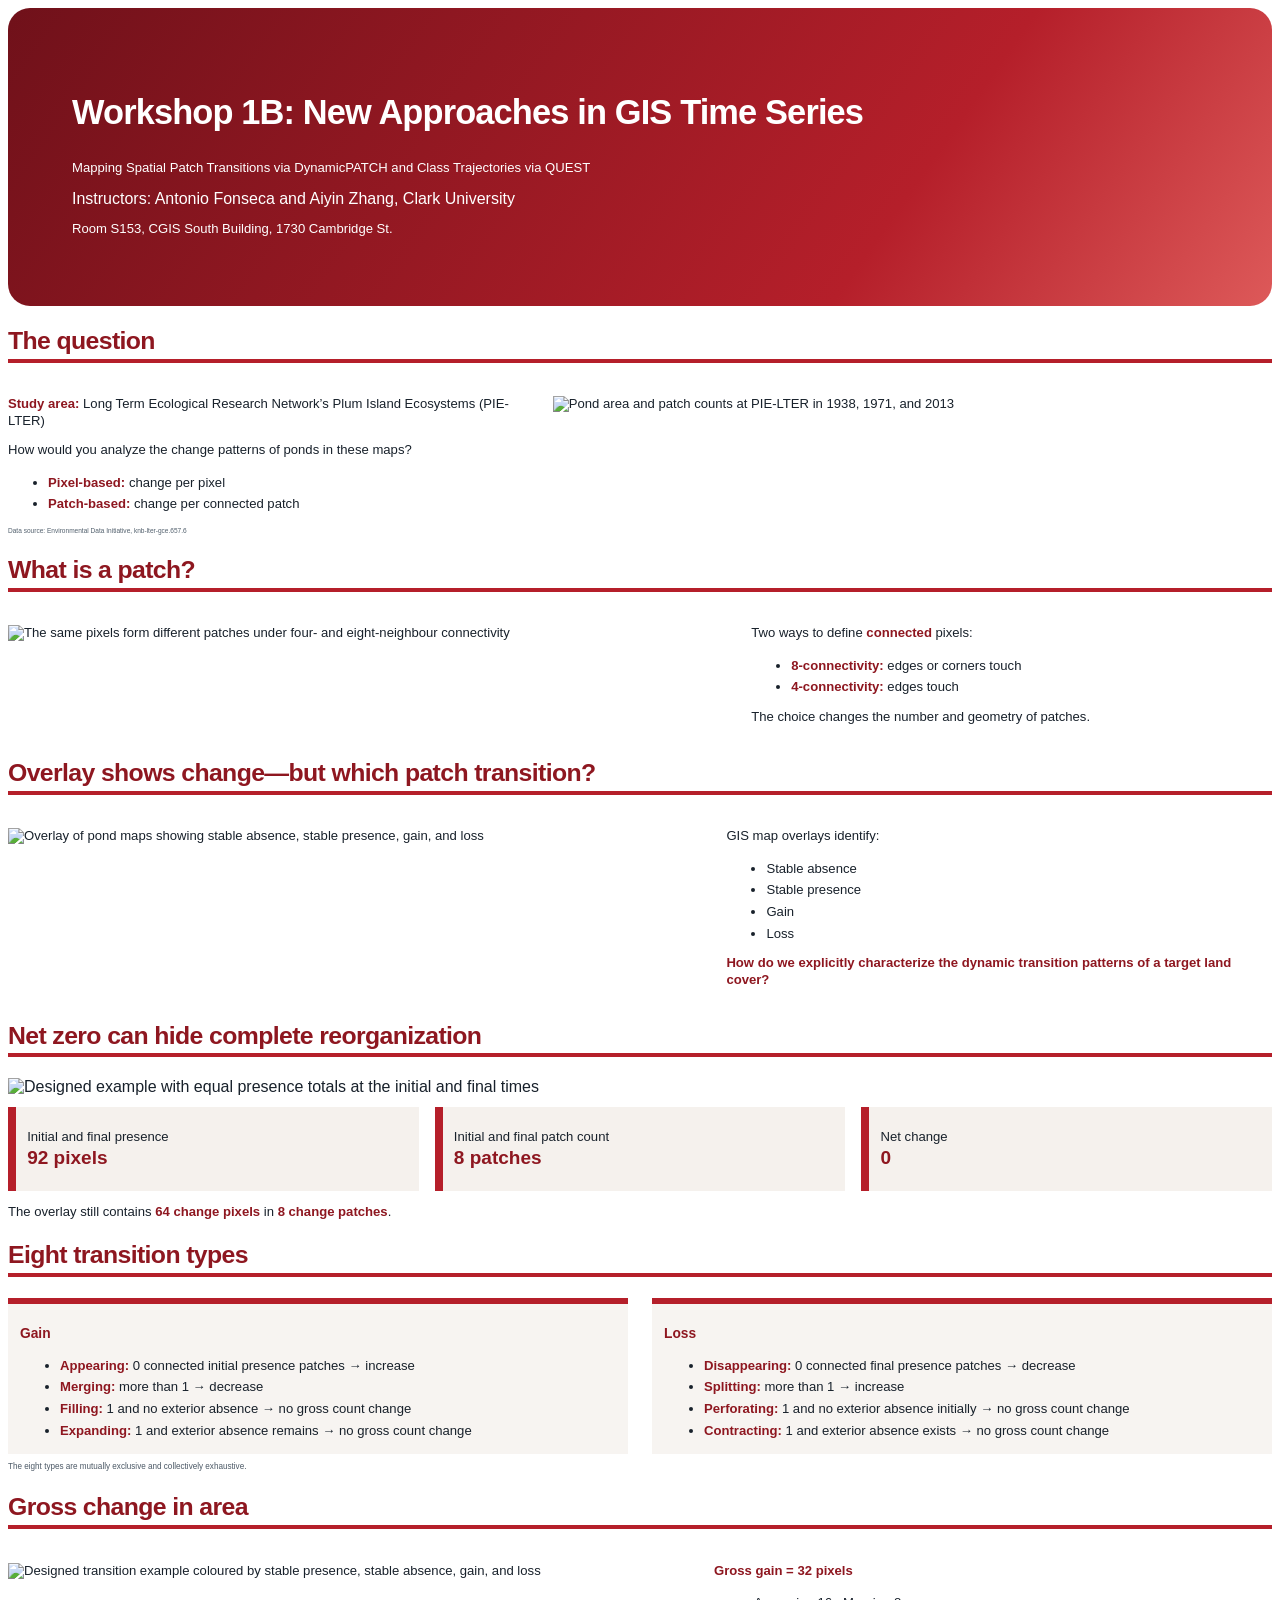
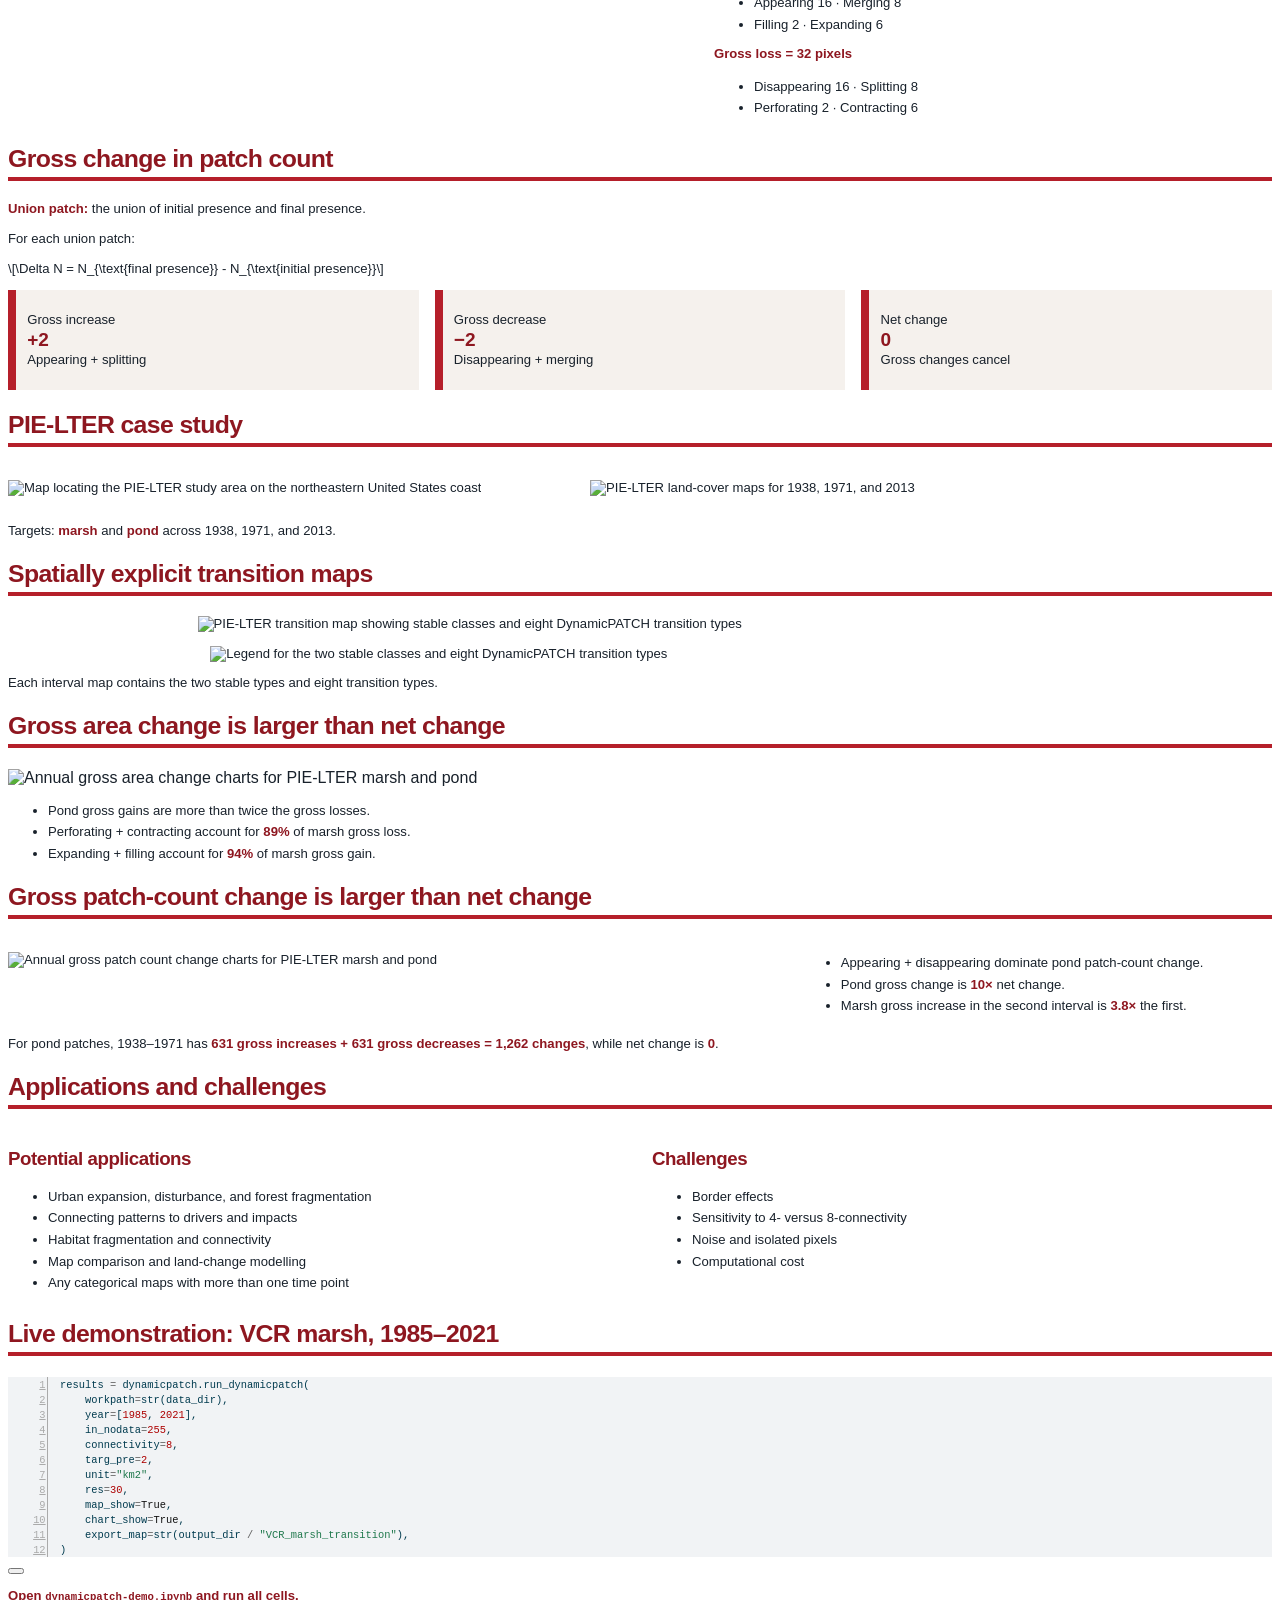
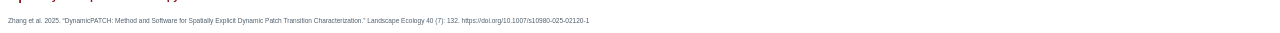
==== dynamicpatch-slides.html @ 4bfd0b21 "Built site for gh-pages" ====
<!DOCTYPE html>
<html lang="en"><head>
<script src="site_libs/clipboard/clipboard.min.js"></script>
<script src="site_libs/quarto-html/tabby.min.js"></script>
<script src="site_libs/quarto-html/popper.min.js"></script>
<script src="site_libs/quarto-html/tippy.umd.min.js"></script>
<link href="site_libs/quarto-html/tippy.css" rel="stylesheet">
<link href="site_libs/quarto-html/light-border.css" rel="stylesheet">
<link href="site_libs/quarto-html/quarto-syntax-highlighting-64a204ab8560d761af7679ceaba22944.css" rel="stylesheet" id="quarto-text-highlighting-styles"><meta charset="utf-8">
  <meta name="generator" content="quarto-1.10.18">

  <meta name="author" content="Instructors: Antonio Fonseca and Aiyin Zhang, Clark University">
  <title>New Approaches in GIS Time Series – Workshop 1B: New Approaches in GIS Time Series</title>
  <meta name="apple-mobile-web-app-capable" content="yes">
  <meta name="apple-mobile-web-app-status-bar-style" content="black-translucent">
  <meta name="viewport" content="width=device-width, initial-scale=1.0, maximum-scale=1.0, user-scalable=no, minimal-ui">
  <link rel="stylesheet" href="site_libs/revealjs/dist/reset.css">
  <link rel="stylesheet" href="site_libs/revealjs/dist/reveal.css">
  <style>
    /* Default styles provided by pandoc.
    ** See https://pandoc.org/MANUAL.html#variables-for-html for config info.
    */
    span.smallcaps{font-variant: small-caps;}
    div.columns{display: flex; gap: 1.5em;}
    div.column{flex: auto;}
    @media screen {
    div.columns{gap: min(4vw, 1.5em);}
    div.column{overflow-x: auto;}
    }
    div.hanging-indent{margin-left: 1.5em; text-indent: -1.5em;}
    ul.task-list{list-style: none;}
    ul.task-list li input[type="checkbox"] {
      width: 0.8em;
      margin: 0 0.8em 0.2em -1em; /* quarto-specific, see https://github.com/quarto-dev/quarto-cli/issues/4556 */ 
      vertical-align: middle;
    }
    /* CSS for syntax highlighting */
    html { -webkit-text-size-adjust: 100%; }
    pre > code.sourceCode { white-space: pre; position: relative; }
    pre > code.sourceCode > span { display: inline-block; line-height: 1.25; }
    pre > code.sourceCode > span:empty { height: 1.2em; }
    .sourceCode { overflow: visible; }
    code.sourceCode > span { color: inherit; text-decoration: inherit; }
    div.sourceCode { margin: 1em 0; }
    pre.sourceCode { margin: 0; }
    @media screen {
    div.sourceCode { overflow: auto; }
    }
    @media print {
    pre > code.sourceCode { white-space: pre-wrap; }
    pre > code.sourceCode > span { text-indent: -5em; padding-left: 5em; }
    }
    pre.numberSource code
      { counter-reset: source-line 0; }
    pre.numberSource code > span
      { position: relative; left: -4em; counter-increment: source-line; }
    pre.numberSource code > span > a:first-child::before
      { content: counter(source-line);
        position: relative; left: -1em; text-align: right; vertical-align: baseline;
        border: none; display: inline-block;
        -webkit-touch-callout: none; -webkit-user-select: none;
        -khtml-user-select: none; -moz-user-select: none;
        -ms-user-select: none; user-select: none;
        padding: 0 4px; width: 4em;
        color: #aaaaaa;
      }
    pre.numberSource { margin-left: 3em; border-left: 1px solid #aaaaaa;  padding-left: 4px; }
    div.sourceCode
      { color: #003b4f; background-color: #f1f3f5; }
    @media screen {
    pre > code.sourceCode > span > a:first-child::before { text-decoration: underline; }
    }
    code span { color: #003b4f; } /* Normal */
    code span.al { color: #ad0000; } /* Alert */
    code span.an { color: #5e5e5e; } /* Annotation */
    code span.at { color: #657422; } /* Attribute */
    code span.bn { color: #ad0000; } /* BaseN */
    code span.bu { } /* BuiltIn */
    code span.cf { color: #003b4f; font-weight: bold; } /* ControlFlow */
    code span.ch { color: #20794d; } /* Char */
    code span.cn { color: #8f5902; } /* Constant */
    code span.co { color: #5e5e5e; } /* Comment */
    code span.cv { color: #5e5e5e; font-style: italic; } /* CommentVar */
    code span.do { color: #5e5e5e; font-style: italic; } /* Documentation */
    code span.dt { color: #ad0000; } /* DataType */
    code span.dv { color: #ad0000; } /* DecVal */
    code span.er { color: #ad0000; } /* Error */
    code span.ex { } /* Extension */
    code span.fl { color: #ad0000; } /* Float */
    code span.fu { color: #4758ab; } /* Function */
    code span.im { color: #00769e; } /* Import */
    code span.in { color: #5e5e5e; } /* Information */
    code span.kw { color: #003b4f; font-weight: bold; } /* Keyword */
    code span.op { color: #5e5e5e; } /* Operator */
    code span.ot { color: #003b4f; } /* Other */
    code span.pp { color: #ad0000; } /* Preprocessor */
    code span.sc { color: #5e5e5e; } /* SpecialChar */
    code span.ss { color: #20794d; } /* SpecialString */
    code span.st { color: #20794d; } /* String */
    code span.va { color: #111111; } /* Variable */
    code span.vs { color: #20794d; } /* VerbatimString */
    code span.wa { color: #5e5e5e; font-style: italic; } /* Warning */
  </style>
  <link rel="stylesheet" href="site_libs/revealjs/dist/theme/quarto-0427d8d92a431aa6a6430e53ec02a470.css">
  <link rel="stylesheet" href="slides.css">
  <link href="site_libs/revealjs/plugin/quarto-line-highlight/line-highlight.css" rel="stylesheet">
  <link href="site_libs/revealjs/plugin/reveal-menu/menu.css" rel="stylesheet">
  <link href="site_libs/revealjs/plugin/reveal-menu/quarto-menu.css" rel="stylesheet">
  <link href="site_libs/revealjs/plugin/quarto-support/footer.css" rel="stylesheet">
  <style type="text/css">
    .reveal div.sourceCode {
      margin: 0;
      overflow: auto;
    }
    .reveal div.hanging-indent {
      margin-left: 1em;
      text-indent: -1em;
    }
    .reveal .slide:not(.center) {
      height: 100%;
    }
    .reveal .slide.scrollable {
      overflow-y: auto;
    }
    .reveal .footnotes {
      height: 100%;
      overflow-y: auto;
    }
    .reveal .slide .absolute {
      position: absolute;
      display: block;
    }
    .reveal .footnotes ol {
      counter-reset: ol;
      list-style-type: none; 
      margin-left: 0;
    }
    .reveal .footnotes ol li:before {
      counter-increment: ol;
      content: counter(ol) ". "; 
    }
    .reveal .footnotes ol li > p:first-child {
      display: inline-block;
    }
    .reveal .slide ul,
    .reveal .slide ol {
      margin-bottom: 0.5em;
    }
    .reveal .slide ul li,
    .reveal .slide ol li {
      margin-top: 0.4em;
      margin-bottom: 0.2em;
    }
    .reveal .slide ul[role="tablist"] li {
      margin-bottom: 0;
    }
    .reveal .slide ul li > *:first-child,
    .reveal .slide ol li > *:first-child {
      margin-block-start: 0;
    }
    .reveal .slide ul li > *:last-child,
    .reveal .slide ol li > *:last-child {
      margin-block-end: 0;
    }
    .reveal .slide .columns:nth-child(3) {
      margin-block-start: 0.8em;
    }
    .reveal blockquote {
      box-shadow: none;
    }
    .reveal .tippy-content>* {
      margin-top: 0.2em;
      margin-bottom: 0.7em;
    }
    .reveal .tippy-content>*:last-child {
      margin-bottom: 0.2em;
    }
    .reveal .slide > img.stretch.quarto-figure-center,
    .reveal .slide > img.r-stretch.quarto-figure-center {
      display: block;
      margin-left: auto;
      margin-right: auto; 
    }
    .reveal .slide > img.stretch.quarto-figure-left,
    .reveal .slide > img.r-stretch.quarto-figure-left  {
      display: block;
      margin-left: 0;
      margin-right: auto; 
    }
    .reveal .slide > img.stretch.quarto-figure-right,
    .reveal .slide > img.r-stretch.quarto-figure-right  {
      display: block;
      margin-left: auto;
      margin-right: 0; 
    }
  </style>
</head>
<body class="quarto-light">
  <div class="reveal">
    <div class="slides">

<section id="title-slide" class="quarto-title-block center">
  <h1 class="title">Workshop 1B: New Approaches in GIS Time Series</h1>
  <p class="subtitle">Mapping Spatial Patch Transitions via DynamicPATCH and Class Trajectories via QUEST</p>

<div class="quarto-title-authors">
<div class="quarto-title-author">
<div class="quarto-title-author-name">
Instructors: Antonio Fonseca and Aiyin Zhang, Clark University
</div>
        <p class="quarto-title-affiliation">
            Room S153, CGIS South Building, 1730 Cambridge St.
          </p>
    </div>
</div>

</section>
<section id="the-question" class="slide level2">
<h2>The question</h2>
<div class="columns">
<div class="column" style="width:42%;">
<p><strong>Study area:</strong> Long Term Ecological Research Network’s Plum Island Ecosystems (PIE-LTER)</p>
<p>How would you analyze the change patterns of ponds in these maps?</p>
<ul>
<li><strong>Pixel-based:</strong> change per pixel</li>
<li><strong>Patch-based:</strong> change per connected patch</li>
</ul>
</div><div class="column" style="width:58%;">
<p><img data-src="assets/slides/image7.png" alt="Pond area and patch counts at PIE-LTER in 1938, 1971, and 2013"></p>
</div></div>
<div class="citation">
<p>Data source: Environmental Data Initiative, knb-lter-gce.657.6</p>
</div>
</section>
<section id="what-is-a-patch" class="slide level2">
<h2>What is a patch?</h2>
<div class="columns">
<div class="column" style="width:58%;">
<p><img data-src="assets/slides/image9.png" alt="The same pixels form different patches under four- and eight-neighbour connectivity"></p>
</div><div class="column" style="width:42%;">
<p>Two ways to define <strong>connected</strong> pixels:</p>
<ul>
<li><strong>8-connectivity:</strong> edges or corners touch</li>
<li><strong>4-connectivity:</strong> edges touch</li>
</ul>
<p>The choice changes the number and geometry of patches.</p>
</div></div>
</section>
<section id="overlay-shows-changebut-which-patch-transition" class="slide level2">
<h2>Overlay shows change—but which patch transition?</h2>
<div class="columns">
<div class="column" style="width:56%;">
<p><img data-src="assets/slides/image10.png" alt="Overlay of pond maps showing stable absence, stable presence, gain, and loss"></p>
</div><div class="column" style="width:44%;">
<p>GIS map overlays identify:</p>
<ul>
<li>Stable absence</li>
<li>Stable presence</li>
<li>Gain</li>
<li>Loss</li>
</ul>
<p><strong>How do we explicitly characterize the dynamic transition patterns of a target land cover?</strong></p>
</div></div>
</section>
<section id="net-zero-can-hide-complete-reorganization" class="slide level2">
<h2>Net zero can hide complete reorganization</h2>

<img data-src="assets/slides/image11.png" alt="Designed example with equal presence totals at the initial and final times" class="r-stretch"><div class="metric-row">
<div class="metric">
<p>Initial and final presence <span class="value">92 pixels</span></p>
</div>
<div class="metric">
<p>Initial and final patch count <span class="value">8 patches</span></p>
</div>
<div class="metric">
<p>Net change <span class="value">0</span></p>
</div>
</div>
<p>The overlay still contains <strong>64 change pixels</strong> in <strong>8 change patches</strong>.</p>
</section>
<section id="eight-transition-types" class="slide level2">
<h2>Eight transition types</h2>
<div class="columns">
<div class="column transition-type-column" style="width:50%;">
<div class="transition-label">
<p>Gain</p>
</div>
<ul>
<li><strong>Appearing:</strong> 0 connected initial presence patches → increase</li>
<li><strong>Merging:</strong> more than 1 → decrease</li>
<li><strong>Filling:</strong> 1 and no exterior absence → no gross count change</li>
<li><strong>Expanding:</strong> 1 and exterior absence remains → no gross count change</li>
</ul>
</div><div class="column transition-type-column" style="width:50%;">
<div class="transition-label">
<p>Loss</p>
</div>
<ul>
<li><strong>Disappearing:</strong> 0 connected final presence patches → decrease</li>
<li><strong>Splitting:</strong> more than 1 → increase</li>
<li><strong>Perforating:</strong> 1 and no exterior absence initially → no gross count change</li>
<li><strong>Contracting:</strong> 1 and exterior absence exists → no gross count change</li>
</ul>
</div></div>
<div class="small-note">
<p>The eight types are mutually exclusive and collectively exhaustive.</p>
</div>
</section>
<section id="gross-change-in-area" class="slide level2">
<h2>Gross change in area</h2>
<div class="columns">
<div class="column" style="width:55%;">
<p><img data-src="assets/slides/image12.png" alt="Designed transition example coloured by stable presence, stable absence, gain, and loss"></p>
</div><div class="column" style="width:45%;">
<p><strong>Gross gain = 32 pixels</strong></p>
<ul>
<li>Appearing 16 · Merging 8</li>
<li>Filling 2 · Expanding 6</li>
</ul>
<p><strong>Gross loss = 32 pixels</strong></p>
<ul>
<li>Disappearing 16 · Splitting 8</li>
<li>Perforating 2 · Contracting 6</li>
</ul>
</div></div>
</section>
<section id="gross-change-in-patch-count" class="slide level2">
<h2>Gross change in patch count</h2>
<p><strong>Union patch:</strong> the union of initial presence and final presence.</p>
<p>For each union patch:</p>
<p><span class="math display">\[\Delta N = N_{\text{final presence}} - N_{\text{initial presence}}\]</span></p>
<div class="metric-row">
<div class="metric">
<p>Gross increase <span class="value">+2</span> Appearing + splitting</p>
</div>
<div class="metric">
<p>Gross decrease <span class="value">−2</span> Disappearing + merging</p>
</div>
<div class="metric">
<p>Net change <span class="value">0</span> Gross changes cancel</p>
</div>
</div>
</section>
<section id="pie-lter-case-study" class="slide level2">
<h2>PIE-LTER case study</h2>
<div class="columns">
<div class="column" style="width:45%;">
<p><img data-src="assets/slides/image15.png" alt="Map locating the PIE-LTER study area on the northeastern United States coast"></p>
</div><div class="column" style="width:55%;">
<p><img data-src="assets/slides/image16.png" alt="PIE-LTER land-cover maps for 1938, 1971, and 2013"></p>
</div></div>
<p>Targets: <strong>marsh</strong> and <strong>pond</strong> across 1938, 1971, and 2013.</p>
</section>
<section id="spatially-explicit-transition-maps" class="slide level2">
<h2>Spatially explicit transition maps</h2>
<p><img data-src="assets/slides/image17.png" style="display:block;margin:0 auto;;width:70.0%" alt="PIE-LTER transition map showing stable classes and eight DynamicPATCH transition types"></p>
<p><img data-src="assets/slides/image18.png" style="display:block;margin:0 auto;;width:68.0%" alt="Legend for the two stable classes and eight DynamicPATCH transition types"></p>
<p>Each interval map contains the two stable types and eight transition types.</p>
</section>
<section id="gross-area-change-is-larger-than-net-change" class="slide level2">
<h2>Gross area change is larger than net change</h2>

<img data-src="assets/slides/image22.png" alt="Annual gross area change charts for PIE-LTER marsh and pond" class="r-stretch"><ul>
<li>Pond gross gains are more than twice the gross losses.</li>
<li>Perforating + contracting account for <strong>89%</strong> of marsh gross loss.</li>
<li>Expanding + filling account for <strong>94%</strong> of marsh gross gain.</li>
</ul>
</section>
<section id="gross-patch-count-change-is-larger-than-net-change" class="slide level2">
<h2>Gross patch-count change is larger than net change</h2>
<div class="columns">
<div class="column" style="width:62%;">
<p><img data-src="assets/slides/image23.png" alt="Annual gross patch count change charts for PIE-LTER marsh and pond"></p>
</div><div class="column" style="width:38%;">
<ul>
<li>Appearing + disappearing dominate pond patch-count change.</li>
<li>Pond gross change is <strong>10×</strong> net change.</li>
<li>Marsh gross increase in the second interval is <strong>3.8×</strong> the first.</li>
</ul>
</div></div>
<p>For pond patches, 1938–1971 has <strong>631 gross increases + 631 gross decreases = 1,262 changes</strong>, while net change is <strong>0</strong>.</p>
</section>
<section id="applications-and-challenges" class="slide level2">
<h2>Applications and challenges</h2>
<div class="columns">
<div class="column" style="width:50%;">
<h3 id="potential-applications">Potential applications</h3>
<ul>
<li>Urban expansion, disturbance, and forest fragmentation</li>
<li>Connecting patterns to drivers and impacts</li>
<li>Habitat fragmentation and connectivity</li>
<li>Map comparison and land-change modelling</li>
<li>Any categorical maps with more than one time point</li>
</ul>
</div><div class="column" style="width:50%;">
<h3 id="challenges">Challenges</h3>
<ul>
<li>Border effects</li>
<li>Sensitivity to 4- versus 8-connectivity</li>
<li>Noise and isolated pixels</li>
<li>Computational cost</li>
</ul>
</div></div>
</section>
<section id="live-demonstration-vcr-marsh-19852021" class="slide level2">
<h2>Live demonstration: VCR marsh, 1985–2021</h2>
<div class="code-copy-outer-scaffold"><div class="sourceCode" id="cb1"><pre class="sourceCode numberSource python number-lines code-with-copy"><code class="sourceCode python"><span id="cb1-1"><a aria-label="1"></a>results <span class="op">=</span> dynamicpatch.run_dynamicpatch(</span>
<span id="cb1-2"><a aria-label="2"></a>    workpath<span class="op">=</span><span class="bu">str</span>(data_dir),</span>
<span id="cb1-3"><a aria-label="3"></a>    year<span class="op">=</span>[<span class="dv">1985</span>, <span class="dv">2021</span>],</span>
<span id="cb1-4"><a aria-label="4"></a>    in_nodata<span class="op">=</span><span class="dv">255</span>,</span>
<span id="cb1-5"><a aria-label="5"></a>    connectivity<span class="op">=</span><span class="dv">8</span>,</span>
<span id="cb1-6"><a aria-label="6"></a>    targ_pre<span class="op">=</span><span class="dv">2</span>,</span>
<span id="cb1-7"><a aria-label="7"></a>    unit<span class="op">=</span><span class="st">"km2"</span>,</span>
<span id="cb1-8"><a aria-label="8"></a>    res<span class="op">=</span><span class="dv">30</span>,</span>
<span id="cb1-9"><a aria-label="9"></a>    map_show<span class="op">=</span><span class="va">True</span>,</span>
<span id="cb1-10"><a aria-label="10"></a>    chart_show<span class="op">=</span><span class="va">True</span>,</span>
<span id="cb1-11"><a aria-label="11"></a>    export_map<span class="op">=</span><span class="bu">str</span>(output_dir <span class="op">/</span> <span class="st">"VCR_marsh_transition"</span>),</span>
<span id="cb1-12"><a aria-label="12"></a>)</span></code></pre></div><button title="Copy to Clipboard" class="code-copy-button"><i class="bi"></i></button></div>
<p><strong>Open <code>dynamicpatch-demo.ipynb</code> and run all cells.</strong></p>
<div class="citation">
<p>Zhang et al.&nbsp;2025. “DynamicPATCH: Method and Software for Spatially Explicit Dynamic Patch Transition Characterization.” Landscape Ecology 40 (7): 132. https://doi.org/10.1007/s10980-025-02120-1</p>
</div>


</section>
    </div>
  <div class="quarto-auto-generated-content" style="display: none;">
<div class="footer footer-default">
<p>Workshop 1B · New Approaches in GIS Time Series</p>
</div>
</div></div>

  <script>window.backupDefine = window.define; window.define = undefined;</script>
  <script src="site_libs/revealjs/dist/reveal.js"></script>
  <!-- reveal.js plugins -->
  <script src="site_libs/revealjs/plugin/quarto-line-highlight/line-highlight.js"></script>
  <script src="site_libs/revealjs/plugin/pdf-export/pdfexport.js"></script>
  <script src="site_libs/revealjs/plugin/reveal-menu/menu.js"></script>
  <script src="site_libs/revealjs/plugin/reveal-menu/quarto-menu.js"></script>
  <script src="site_libs/revealjs/plugin/quarto-support/support.js"></script>
  

  <script src="site_libs/revealjs/plugin/notes/notes.js"></script>
  <script src="site_libs/revealjs/plugin/search/search.js"></script>
  <script src="site_libs/revealjs/plugin/zoom/zoom.js"></script>
  <script src="site_libs/revealjs/plugin/math/math.js"></script>
  <script>window.define = window.backupDefine; window.backupDefine = undefined;</script>

  <script>

      // Full list of configuration options available at:
      // https://revealjs.com/config/
      Reveal.initialize({
'controlsAuto': false,
'previewLinksAuto': false,
'pdfSeparateFragments': false,
'autoAnimateEasing': "ease",
'autoAnimateDuration': 1,
'autoAnimateUnmatched': true,
'jumpToSlide': true,
'menu': {"side":"left","useTextContentForMissingTitles":true,"markers":false,"loadIcons":false,"custom":[{"title":"Tools","icon":"<i class=\"fas fa-gear\"></i>","content":"<ul class=\"slide-menu-items\">\n<li class=\"slide-tool-item active\" data-item=\"0\"><a href=\"#\" onclick=\"RevealMenuToolHandlers.fullscreen(event)\"><kbd>f</kbd> Fullscreen</a></li>\n<li class=\"slide-tool-item\" data-item=\"1\"><a href=\"#\" onclick=\"RevealMenuToolHandlers.speakerMode(event)\"><kbd>s</kbd> Speaker View</a></li>\n<li class=\"slide-tool-item\" data-item=\"2\"><a href=\"#\" onclick=\"RevealMenuToolHandlers.overview(event)\"><kbd>o</kbd> Slide Overview</a></li>\n<li class=\"slide-tool-item\" data-item=\"3\"><a href=\"#\" onclick=\"RevealMenuToolHandlers.togglePdfExport(event)\"><kbd>e</kbd> PDF Export Mode</a></li>\n<li class=\"slide-tool-item\" data-item=\"4\"><a href=\"#\" onclick=\"RevealMenuToolHandlers.toggleScrollView(event)\"><kbd>r</kbd> Scroll View Mode</a></li>\n<li class=\"slide-tool-item\" data-item=\"5\"><a href=\"#\" onclick=\"RevealMenuToolHandlers.keyboardHelp(event)\"><kbd>?</kbd> Keyboard Help</a></li>\n</ul>"}],"openButton":true},
'smaller': false,
 
        // Display controls in the bottom right corner
        controls: true,

        // Help the user learn the controls by providing hints, for example by
        // bouncing the down arrow when they first encounter a vertical slide
        controlsTutorial: false,

        // Determines where controls appear, "edges" or "bottom-right"
        controlsLayout: 'edges',

        // Visibility rule for backwards navigation arrows; "faded", "hidden"
        // or "visible"
        controlsBackArrows: 'faded',

        // Display a presentation progress bar
        progress: true,

        // Display the page number of the current slide
        slideNumber: 'c/t',

        // 'all', 'print', or 'speaker'
        showSlideNumber: 'all',

        // Add the current slide number to the URL hash so that reloading the
        // page/copying the URL will return you to the same slide
        hash: true,

        // Start with 1 for the hash rather than 0
        hashOneBasedIndex: false,

        // Flags if we should monitor the hash and change slides accordingly
        respondToHashChanges: true,

        // Push each slide change to the browser history
        history: true,

        // Enable keyboard shortcuts for navigation
        keyboard: true,

        // Enable the slide overview mode
        overview: true,

        // Disables the default reveal.js slide layout (scaling and centering)
        // so that you can use custom CSS layout
        disableLayout: false,

        // Vertical centering of slides
        center: false,

        // Enables touch navigation on devices with touch input
        touch: true,

        // Loop the presentation
        loop: false,

        // Change the presentation direction to be RTL
        rtl: false,

        // see https://revealjs.com/vertical-slides/#navigation-mode
        navigationMode: 'linear',

        // Randomizes the order of slides each time the presentation loads
        shuffle: false,

        // Turns fragments on and off globally
        fragments: true,

        // Flags whether to include the current fragment in the URL,
        // so that reloading brings you to the same fragment position
        fragmentInURL: false,

        // Flags if the presentation is running in an embedded mode,
        // i.e. contained within a limited portion of the screen
        embedded: false,

        // Flags if we should show a help overlay when the questionmark
        // key is pressed
        help: true,

        // Flags if it should be possible to pause the presentation (blackout)
        pause: true,

        // Flags if speaker notes should be visible to all viewers
        showNotes: false,

        // Global override for autoplaying embedded media (null/true/false)
        autoPlayMedia: null,

        // Global override for preloading lazy-loaded iframes (null/true/false)
        preloadIframes: null,

        // Number of milliseconds between automatically proceeding to the
        // next slide, disabled when set to 0, this value can be overwritten
        // by using a data-autoslide attribute on your slides
        autoSlide: 0,

        // Stop auto-sliding after user input
        autoSlideStoppable: true,

        // Use this method for navigation when auto-sliding
        autoSlideMethod: null,

        // Specify the average time in seconds that you think you will spend
        // presenting each slide. This is used to show a pacing timer in the
        // speaker view
        defaultTiming: null,

        // Enable slide navigation via mouse wheel
        mouseWheel: false,

        // The display mode that will be used to show slides
        display: 'block',

        // Hide cursor if inactive
        hideInactiveCursor: true,

        // Time before the cursor is hidden (in ms)
        hideCursorTime: 5000,

        // Opens links in an iframe preview overlay
        previewLinks: false,

        // Transition style (none/fade/slide/convex/concave/zoom)
        transition: 'fade',

        // Transition speed (default/fast/slow)
        transitionSpeed: 'default',

        // Transition style for full page slide backgrounds
        // (none/fade/slide/convex/concave/zoom)
        backgroundTransition: 'none',

        // Number of slides away from the current that are visible
        viewDistance: 3,

        // Number of slides away from the current that are visible on mobile
        // devices. It is advisable to set this to a lower number than
        // viewDistance in order to save resources.
        mobileViewDistance: 2,

        // The "normal" size of the presentation, aspect ratio will be preserved
        // when the presentation is scaled to fit different resolutions. Can be
        // specified using percentage units.
        width: 1600,

        height: 900,

        // Factor of the display size that should remain empty around the content
        margin: 6.0e-2,

        math: {
          mathjax: 'https://cdn.jsdelivr.net/npm/mathjax@2.7.9/MathJax.js',
          config: 'TeX-AMS_HTML-full',
          tex2jax: {
            inlineMath: [['\\(','\\)']],
            displayMath: [['\\[','\\]']],
            balanceBraces: true,
            processEscapes: false,
            processRefs: true,
            processEnvironments: true,
            preview: 'TeX',
            skipTags: ['script','noscript','style','textarea','pre','code'],
            ignoreClass: 'tex2jax_ignore',
            processClass: 'tex2jax_process'
          },
        },

        // reveal.js plugins
        plugins: [QuartoLineHighlight, PdfExport, RevealMenu, QuartoSupport,

          RevealMath,
          RevealNotes,
          RevealSearch,
          RevealZoom
        ]
      });
    </script>
    <script id="quarto-html-after-body" type="application/javascript">
      window.document.addEventListener("DOMContentLoaded", function (event) {
        const tabsets =  window.document.querySelectorAll(".panel-tabset-tabby")
        tabsets.forEach(function(tabset) {
          const tabby = new Tabby('#' + tabset.id);
        });
        const isCodeAnnotation = (el) => {
          for (const clz of el.classList) {
            if (clz.startsWith('code-annotation-')) {                     
              return true;
            }
          }
          return false;
        }
        const onCopySuccess = function(e) {
          // button target
          const button = e.trigger;
          // don't keep focus
          button.blur();
          // flash "checked"
          button.classList.add('code-copy-button-checked');
          var currentTitle = button.getAttribute("title");
          button.setAttribute("title", "Copied!");
          let tooltip;
          if (window.bootstrap) {
            button.setAttribute("data-bs-toggle", "tooltip");
            button.setAttribute("data-bs-placement", "left");
            button.setAttribute("data-bs-title", "Copied!");
            tooltip = new bootstrap.Tooltip(button, 
              { trigger: "manual", 
                customClass: "code-copy-button-tooltip",
                offset: [0, -8]});
            tooltip.show();    
          }
          setTimeout(function() {
            if (tooltip) {
              tooltip.hide();
              button.removeAttribute("data-bs-title");
              button.removeAttribute("data-bs-toggle");
              button.removeAttribute("data-bs-placement");
            }
            button.setAttribute("title", currentTitle);
            button.classList.remove('code-copy-button-checked');
          }, 1000);
          // clear code selection
          e.clearSelection();
        }
        const getTextToCopy = function(trigger) {
          const outerScaffold = trigger.parentElement.cloneNode(true);
          const codeEl = outerScaffold.querySelector('code');
          for (const childEl of codeEl.children) {
            if (isCodeAnnotation(childEl)) {
              childEl.remove();
            }
          }
          return codeEl.innerText;
        }
        const clipboard = new window.ClipboardJS('.code-copy-button:not([data-in-quarto-modal])', {
          text: getTextToCopy
        });
        clipboard.on('success', onCopySuccess);
        if (window.document.getElementById('quarto-embedded-source-code-modal')) {
          const clipboardModal = new window.ClipboardJS('.code-copy-button[data-in-quarto-modal]', {
            text: getTextToCopy,
            container: window.document.getElementById('quarto-embedded-source-code-modal')
          });
          clipboardModal.on('success', onCopySuccess);
        }
          var localhostRegex = new RegExp(/^(?:http|https):\/\/localhost\:?[0-9]*\//);
          var mailtoRegex = new RegExp(/^mailto:/);
            var filterRegex = new RegExp('/' + window.location.host + '/');
          var isInternal = (href) => {
              return filterRegex.test(href) || localhostRegex.test(href) || mailtoRegex.test(href);
          }
          // Inspect non-navigation links and adorn them if external
         var links = window.document.querySelectorAll('a[href]:not(.nav-link):not(.navbar-brand):not(.toc-action):not(.sidebar-link):not(.sidebar-item-toggle):not(.pagination-link):not(.no-external):not([aria-hidden]):not(.dropdown-item):not(.quarto-navigation-tool):not(.about-link)');
          for (var i=0; i<links.length; i++) {
            const link = links[i];
            if (!isInternal(link.href)) {
              // undo the damage that might have been done by quarto-nav.js in the case of
              // links that we want to consider external
              if (link.dataset.originalHref !== undefined) {
                link.href = link.dataset.originalHref;
              }
            }
          }
        function tippyHover(el, contentFn, onTriggerFn, onUntriggerFn) {
          const config = {
            allowHTML: true,
            maxWidth: 500,
            delay: 100,
            arrow: false,
            appendTo: function(el) {
                return el.closest('section.slide') || el.parentElement;
            },
            interactive: true,
            interactiveBorder: 10,
            theme: 'light-border',
            placement: 'bottom-start',
          };
          if (contentFn) {
            config.content = contentFn;
          }
          if (onTriggerFn) {
            config.onTrigger = onTriggerFn;
          }
          if (onUntriggerFn) {
            config.onUntrigger = onUntriggerFn;
          }
            config['offset'] = [0,0];
            config['maxWidth'] = 700;
          window.tippy(el, config); 
        }
        const noterefs = window.document.querySelectorAll('a[role="doc-noteref"]');
        for (var i=0; i<noterefs.length; i++) {
          const ref = noterefs[i];
          tippyHover(ref, function() {
            // use id or data attribute instead here
            let href = ref.getAttribute('data-footnote-href') || ref.getAttribute('href');
            try { href = new URL(href).hash; } catch {}
            const id = href.replace(/^#\/?/, "");
            const note = window.document.getElementById(id);
            if (note) {
              return note.innerHTML;
            } else {
              return "";
            }
          });
        }
        const findCites = (el) => {
          const parentEl = el.parentElement;
          if (parentEl) {
            const cites = parentEl.dataset.cites;
            if (cites) {
              return {
                el,
                cites: cites.split(' ')
              };
            } else {
              return findCites(el.parentElement)
            }
          } else {
            return undefined;
          }
        };
        var bibliorefs = window.document.querySelectorAll('a[role="doc-biblioref"]');
        for (var i=0; i<bibliorefs.length; i++) {
          const ref = bibliorefs[i];
          const citeInfo = findCites(ref);
          if (citeInfo) {
            tippyHover(citeInfo.el, function() {
              var popup = window.document.createElement('div');
              citeInfo.cites.forEach(function(cite) {
                var citeDiv = window.document.createElement('div');
                citeDiv.classList.add('hanging-indent');
                citeDiv.classList.add('csl-entry');
                var biblioDiv = window.document.getElementById('ref-' + cite);
                if (biblioDiv) {
                  citeDiv.innerHTML = biblioDiv.innerHTML;
                }
                popup.appendChild(citeDiv);
              });
              return popup.innerHTML;
            });
          }
        }
      });
      </script>
    

</body></html>
---- site_libs/quarto-html/tippy.css ----
.tippy-box[data-animation=fade][data-state=hidden]{opacity:0}[data-tippy-root]{max-width:calc(100vw - 10px)}.tippy-box{position:relative;background-color:#333;color:#fff;border-radius:4px;font-size:14px;line-height:1.4;white-space:normal;outline:0;transition-property:transform,visibility,opacity}.tippy-box[data-placement^=top]>.tippy-arrow{bottom:0}.tippy-box[data-placement^=top]>.tippy-arrow:before{bottom:-7px;left:0;border-width:8px 8px 0;border-top-color:initial;transform-origin:center top}.tippy-box[data-placement^=bottom]>.tippy-arrow{top:0}.tippy-box[data-placement^=bottom]>.tippy-arrow:before{top:-7px;left:0;border-width:0 8px 8px;border-bottom-color:initial;transform-origin:center bottom}.tippy-box[data-placement^=left]>.tippy-arrow{right:0}.tippy-box[data-placement^=left]>.tippy-arrow:before{border-width:8px 0 8px 8px;border-left-color:initial;right:-7px;transform-origin:center left}.tippy-box[data-placement^=right]>.tippy-arrow{left:0}.tippy-box[data-placement^=right]>.tippy-arrow:before{left:-7px;border-width:8px 8px 8px 0;border-right-color:initial;transform-origin:center right}.tippy-box[data-inertia][data-state=visible]{transition-timing-function:cubic-bezier(.54,1.5,.38,1.11)}.tippy-arrow{width:16px;height:16px;color:#333}.tippy-arrow:before{content:"";position:absolute;border-color:transparent;border-style:solid}.tippy-content{position:relative;padding:5px 9px;z-index:1}
---- site_libs/quarto-html/quarto-syntax-highlighting-64a204ab8560d761af7679ceaba22944.css ----
/* quarto syntax highlight colors */
:root {
  --quarto-hl-ot-color: #003B4F;
  --quarto-hl-at-color: #657422;
  --quarto-hl-ss-color: #20794D;
  --quarto-hl-an-color: #5E5E5E;
  --quarto-hl-fu-color: #4758AB;
  --quarto-hl-st-color: #20794D;
  --quarto-hl-cf-color: #003B4F;
  --quarto-hl-op-color: #5E5E5E;
  --quarto-hl-er-color: #AD0000;
  --quarto-hl-bn-color: #AD0000;
  --quarto-hl-al-color: #AD0000;
  --quarto-hl-va-color: #111111;
  --quarto-hl-bu-color: inherit;
  --quarto-hl-ex-color: inherit;
  --quarto-hl-pp-color: #AD0000;
  --quarto-hl-in-color: #5E5E5E;
  --quarto-hl-vs-color: #20794D;
  --quarto-hl-wa-color: #5E5E5E;
  --quarto-hl-do-color: #5E5E5E;
  --quarto-hl-im-color: #00769E;
  --quarto-hl-ch-color: #20794D;
  --quarto-hl-dt-color: #AD0000;
  --quarto-hl-fl-color: #AD0000;
  --quarto-hl-co-color: #5E5E5E;
  --quarto-hl-cv-color: #5E5E5E;
  --quarto-hl-cn-color: #8f5902;
  --quarto-hl-sc-color: #5E5E5E;
  --quarto-hl-dv-color: #AD0000;
  --quarto-hl-kw-color: #003B4F;
}

/* other quarto variables */
:root {
  --quarto-font-monospace: SFMono-Regular, Menlo, Monaco, Consolas, "Liberation Mono", "Courier New", monospace;
}

/* syntax highlight based on Pandoc's rules */
pre > code.sourceCode > span {
  color: #003B4F;
}

code.sourceCode > span {
  color: #003B4F;
}

div.sourceCode,
div.sourceCode pre.sourceCode {
  color: #003B4F;
}

/* Normal */
code span {
  color: #003B4F;
}

/* Alert */
code span.al {
  color: #AD0000;
  font-style: inherit;
}

/* Annotation */
code span.an {
  color: #5E5E5E;
  font-style: inherit;
}

/* Attribute */
code span.at {
  color: #657422;
  font-style: inherit;
}

/* BaseN */
code span.bn {
  color: #AD0000;
  font-style: inherit;
}

/* BuiltIn */
code span.bu {
  font-style: inherit;
}

/* ControlFlow */
code span.cf {
  color: #003B4F;
  font-weight: bold;
  font-style: inherit;
}

/* Char */
code span.ch {
  color: #20794D;
  font-style: inherit;
}

/* Constant */
code span.cn {
  color: #8f5902;
  font-style: inherit;
}

/* Comment */
code span.co {
  color: #5E5E5E;
  font-style: inherit;
}

/* CommentVar */
code span.cv {
  color: #5E5E5E;
  font-style: italic;
}

/* Documentation */
code span.do {
  color: #5E5E5E;
  font-style: italic;
}

/* DataType */
code span.dt {
  color: #AD0000;
  font-style: inherit;
}

/* DecVal */
code span.dv {
  color: #AD0000;
  font-style: inherit;
}

/* Error */
code span.er {
  color: #AD0000;
  font-style: inherit;
}

/* Extension */
code span.ex {
  font-style: inherit;
}

/* Float */
code span.fl {
  color: #AD0000;
  font-style: inherit;
}

/* Function */
code span.fu {
  color: #4758AB;
  font-style: inherit;
}

/* Import */
code span.im {
  color: #00769E;
  font-style: inherit;
}

/* Information */
code span.in {
  color: #5E5E5E;
  font-style: inherit;
}

/* Keyword */
code span.kw {
  color: #003B4F;
  font-weight: bold;
  font-style: inherit;
}

/* Operator */
code span.op {
  color: #5E5E5E;
  font-style: inherit;
}

/* Other */
code span.ot {
  color: #003B4F;
  font-style: inherit;
}

/* Preprocessor */
code span.pp {
  color: #AD0000;
  font-style: inherit;
}

/* SpecialChar */
code span.sc {
  color: #5E5E5E;
  font-style: inherit;
}

/* SpecialString */
code span.ss {
  color: #20794D;
  font-style: inherit;
}

/* String */
code span.st {
  color: #20794D;
  font-style: inherit;
}

/* Variable */
code span.va {
  color: #111111;
  font-style: inherit;
}

/* VerbatimString */
code span.vs {
  color: #20794D;
  font-style: inherit;
}

/* Warning */
code span.wa {
  color: #5E5E5E;
  font-style: italic;
}

.prevent-inlining {
  content: "</";
}

/*# sourceMappingURL=9d8d5bb603a83b8298b89080a598c93b.css.map */
---- slides.css ----
.reveal {
  color: #18212b;
  font-family: Aptos, "Segoe UI", Arial, sans-serif;
}

.reveal .slides {
  text-align: left;
}

.reveal h1,
.reveal h2,
.reveal h3 {
  color: #8e1720;
  font-weight: 700;
  letter-spacing: -0.025em;
  text-transform: none;
}

.reveal h1 {
  font-size: 2.15em;
}

.reveal h2 {
  font-size: 1.55em;
  border-bottom: 4px solid #b51f2a;
  padding-bottom: 0.15em;
}

.reveal p,
.reveal li,
.reveal table {
  font-size: 0.82em;
  line-height: 1.25;
}

.reveal strong {
  color: #8e1720;
}

.reveal img {
  max-height: 620px;
  object-fit: contain;
}

.reveal .title-slide,
.reveal #title-slide {
  color: white;
  background: linear-gradient(125deg, #70111a, #b51f2a 70%, #dd5959);
  border-radius: 22px;
  padding: 56px 64px;
}

.reveal .title-slide h1,
.reveal .title-slide h2,
.reveal .title-slide h3,
.reveal .title-slide p,
.reveal #title-slide h1,
.reveal #title-slide h2,
.reveal #title-slide h3,
.reveal #title-slide p {
  color: white;
}

.reveal .title-slide h2 {
  border-bottom: 0;
  font-size: 2.15em;
}

.reveal .title-slide h1 {
  margin: 0 0 0.25em;
}

.reveal .title-slide .event-kicker {
  margin-bottom: 0.35em;
  color: #ffe8e8;
  font-size: 0.72em;
  font-weight: 700;
  letter-spacing: 0.14em;
  text-transform: uppercase;
}

.reveal .title-slide .event-line {
  font-size: 0.72em;
  color: #ffe8e8;
}

.reveal .metric-row {
  display: flex;
  gap: 1em;
  margin: 0.7em 0;
}

.reveal .metric {
  flex: 1;
  padding: 0.55em 0.7em;
  border-left: 8px solid #b51f2a;
  background: #f5f1ed;
}

.reveal .metric .value {
  display: block;
  color: #8e1720;
  font-size: 1.45em;
  font-weight: 750;
}

.reveal .transition-type-column {
  box-sizing: border-box;
  padding: 0.45em 0.75em;
  background: #f7f4f1;
  border-top: 6px solid #b51f2a;
}

.reveal .transition-label {
  margin-bottom: 0.35em;
  color: #8e1720;
  font-size: 1.05em;
  font-weight: 700;
}

.reveal .small-note {
  font-size: 0.62em;
  color: #4c5966;
}

.reveal .citation {
  font-size: 0.5em;
  color: #52606d;
}

.reveal .slide-number,
.reveal .footer {
  color: #6c737a;
}

.reveal pre code {
  font-size: 0.8em;
  line-height: 1.18;
  max-height: 540px;
}
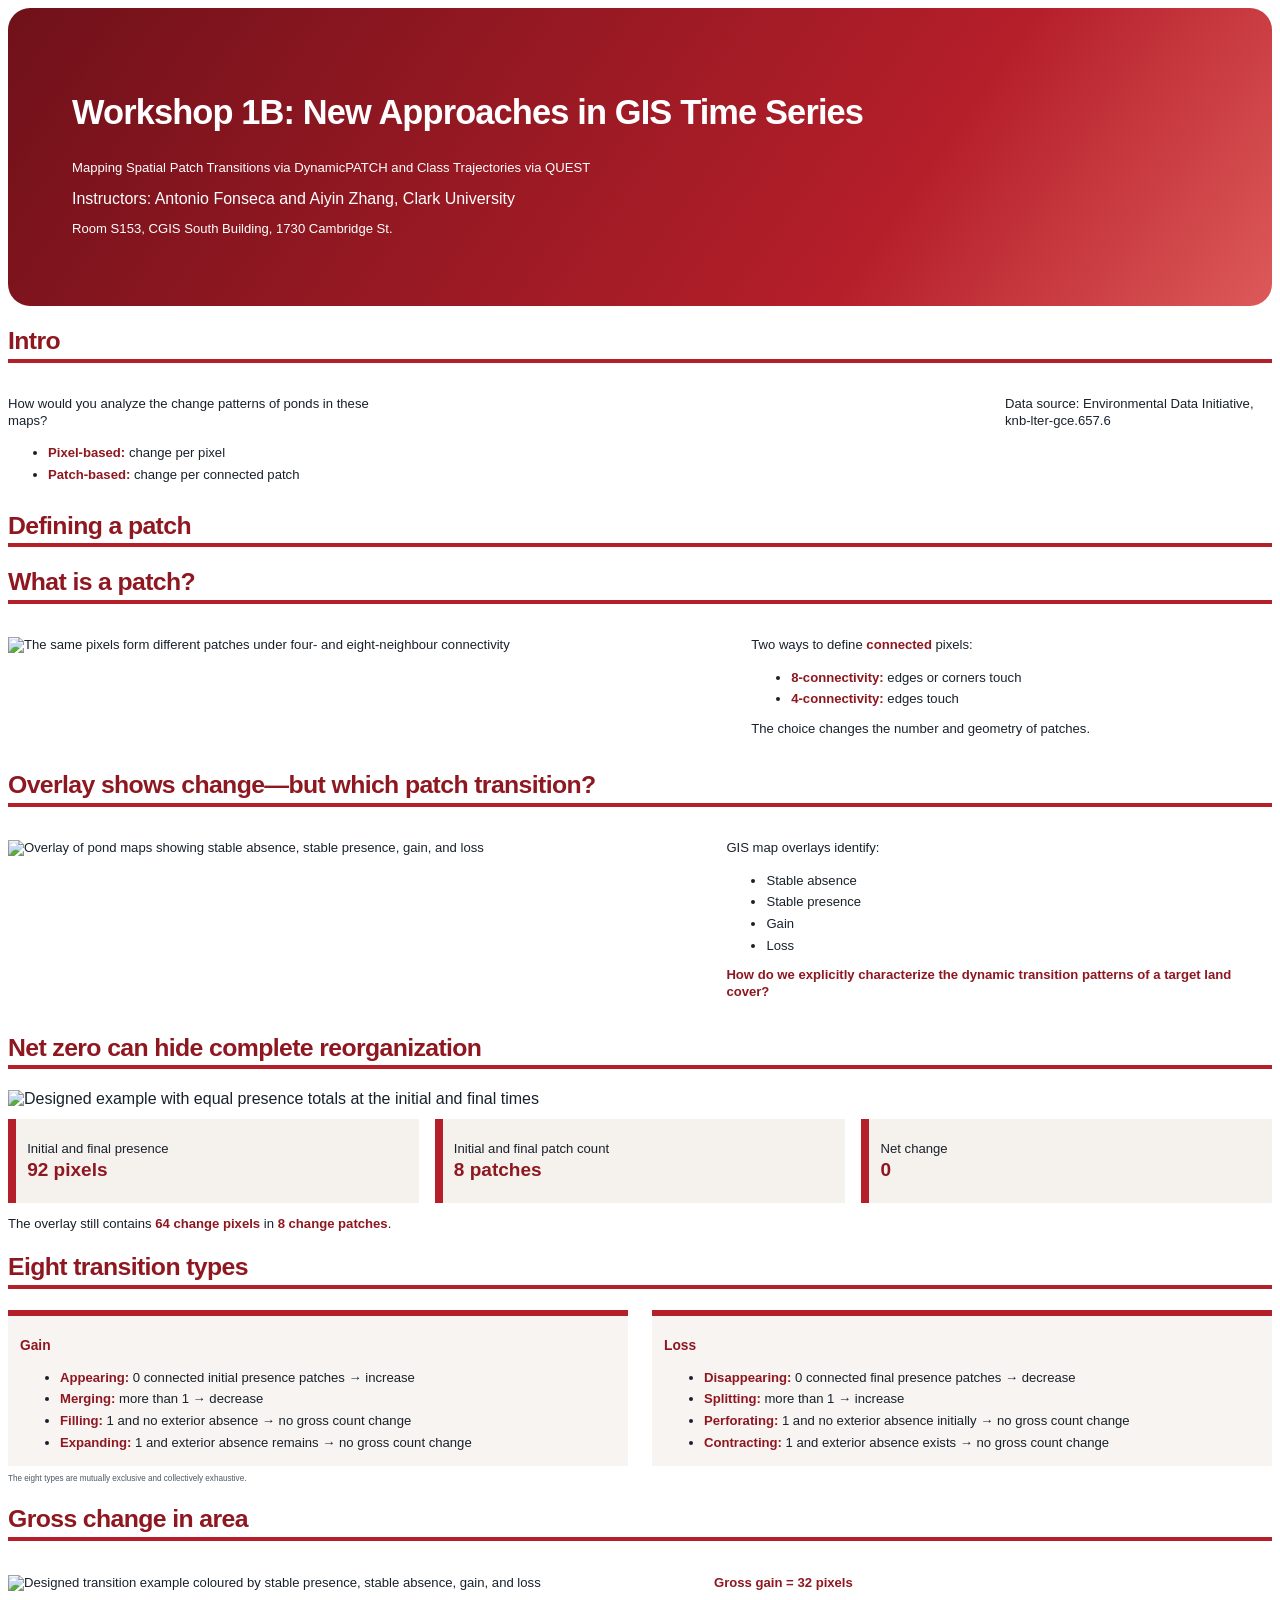
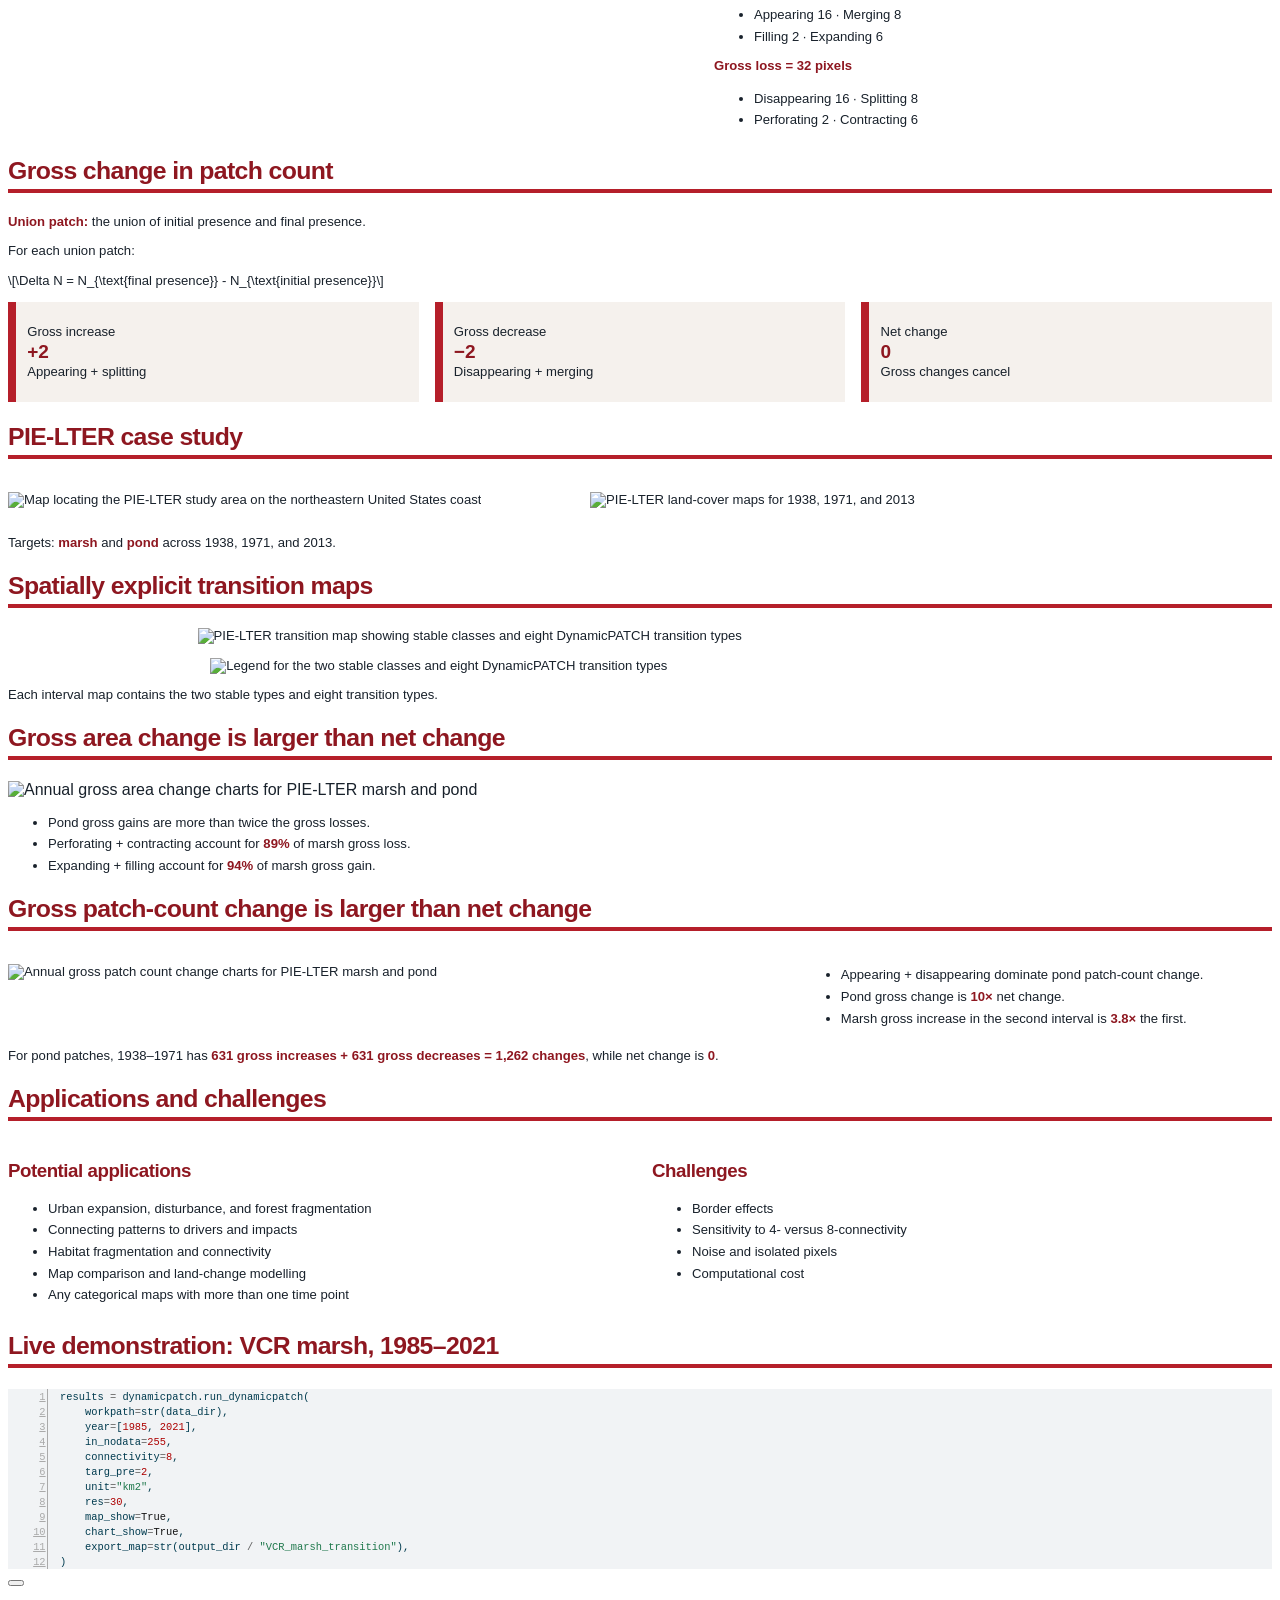
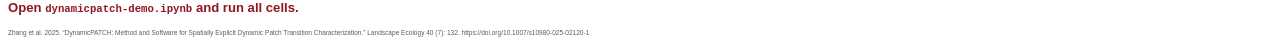
==== commit e44c137d: "Built site for gh-pages" ====
--- a/dynamicpatch-slides.html
+++ b/dynamicpatch-slides.html
@@ -215,22 +215,20 @@
 </div>
 
 </section>
-<section id="the-question" class="slide level2">
-<h2>The question</h2>
+<section id="intro" class="slide level2">
+<h2>Intro</h2>
 <div class="columns">
 <div class="column" style="width:42%;">
-<p><strong>Study area:</strong> Long Term Ecological Research Network’s Plum Island Ecosystems (PIE-LTER)</p>
 <p>How would you analyze the change patterns of ponds in these maps?</p>
 <ul>
 <li><strong>Pixel-based:</strong> change per pixel</li>
 <li><strong>Patch-based:</strong> change per connected patch</li>
 </ul>
-</div><div class="column" style="width:58%;">
-<p><img data-src="assets/slides/image7.png" alt="Pond area and patch counts at PIE-LTER in 1938, 1971, and 2013"></p>
-</div></div>
-<div class="citation">
-<p>Data source: Environmental Data Initiative, knb-lter-gce.657.6</p>
-</div>
+</div><p><img data-src="images/paste-3.png" width="553"></p><p>Data source: Environmental Data Initiative, knb-lter-gce.657.6</p>
+</div>
+</section>
+<section id="defining-a-patch" class="slide level2">
+<h2>Defining a patch</h2>
 </section>
 <section id="what-is-a-patch" class="slide level2">
 <h2>What is a patch?</h2>
@@ -708,7 +706,7 @@
         }
           var localhostRegex = new RegExp(/^(?:http|https):\/\/localhost\:?[0-9]*\//);
           var mailtoRegex = new RegExp(/^mailto:/);
-            var filterRegex = new RegExp('/' + window.location.host + '/');
+            var filterRegex = new RegExp("https:\/\/zay1996\.github\.io\/Workshop_GIStimeseries\/");
           var isInternal = (href) => {
               return filterRegex.test(href) || localhostRegex.test(href) || mailtoRegex.test(href);
           }
